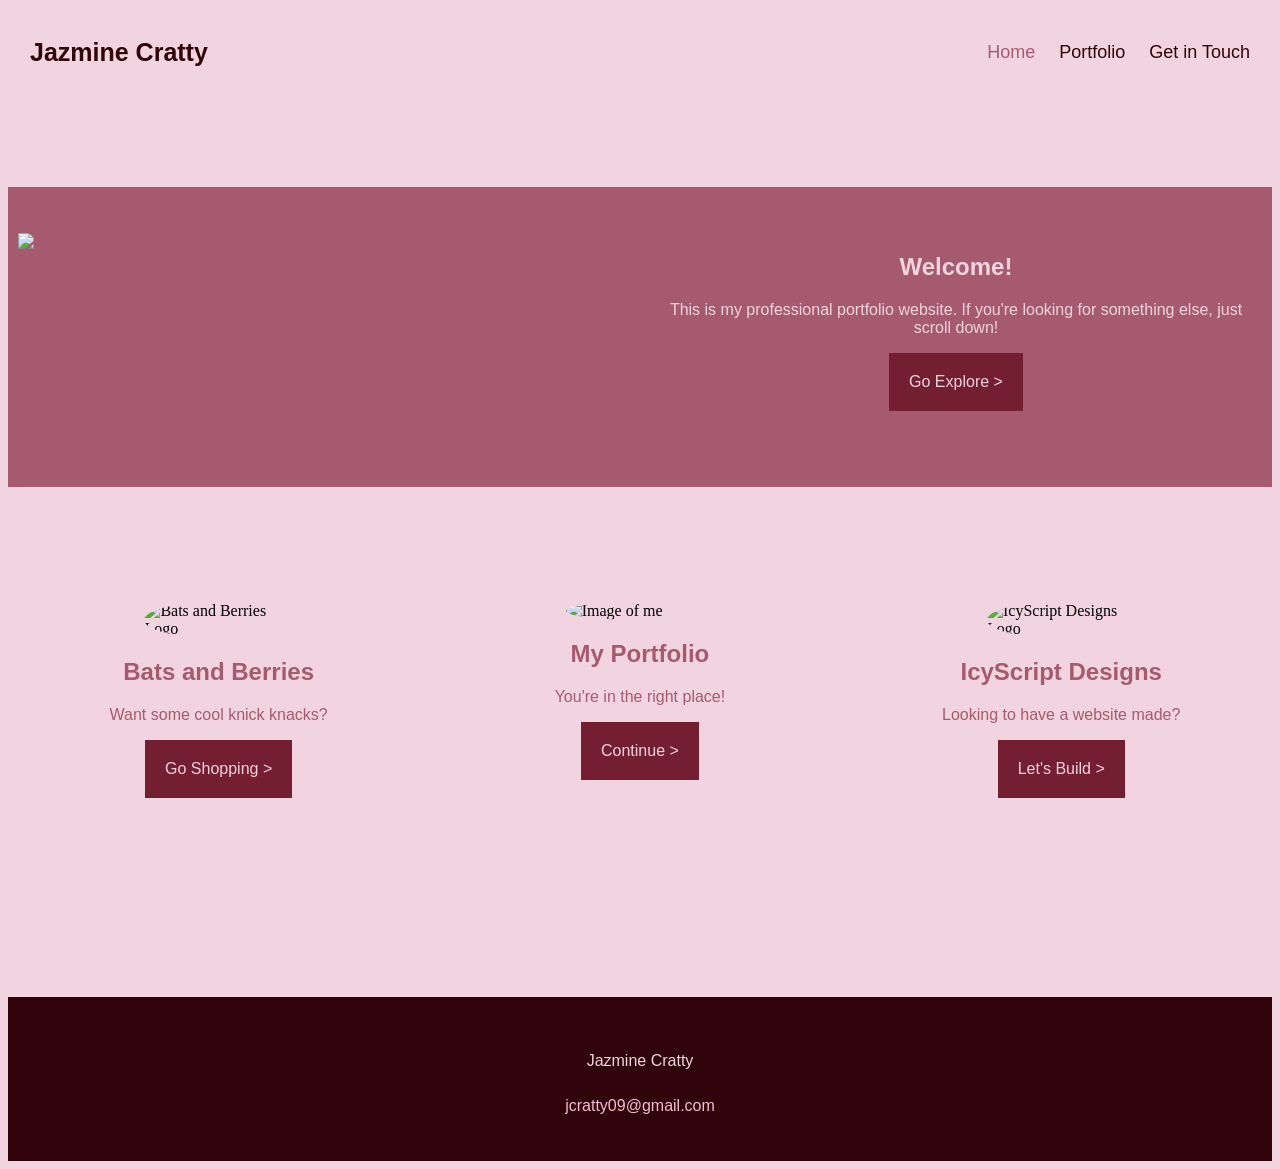
==== index.html @ 26d28ddb "Change home to index" ====
<!DOCTYPE html>
<html lang="en">
<head>
    <meta charset="UTF-8">
    <meta name="viewport" content="width=device-width, initial-scale=1.0">
    <link rel="stylesheet" href="styles.css">
    <link rel="icon" type="image/x-icon" href="images/Flower Favicon.PNG">
    <title>Home | Jazmine Cratty</title>
</head>
<body>
    <!-- Header -->
    <div class="header">
        <a href="index.html" class="logo" style="font-family: 'Sanctum Grotesk', sans-serif;">Jazmine Cratty</a> 
        <div class="header-right">
            <a class="active" href="index.html">Home</a>
            <a href="portfolio.html">Portfolio</a>
            <a href="getintouch.html">Get in Touch</a>
        </div>
    </div>

    <br>
    <br>
    <br>
    <br>
    <br>

<!-- Image + Title -->
    <div class="row">
        <div class="column2">
            <br>
            <br>
            <img class="homeImage" src="images/Beetle Pink Image.PNG">
        </div>
        <div class="column1">
            <br>
            <br>
            <h2 style="background-color: #A65A6F">Welcome!</h2>
            <p style="background-color: #A65A6F">This is my professional portfolio website. If you're looking for something else, just scroll down!</p>
            <a href="portfolio.html">
                <button class="button">Go Explore ></button>
            </a>
        </div>
    </div>

    <br>
    <br>
    <br>
    <br>
    <br>

<!-- Three Section Divider -->
    <div class="row">
        <!--Bats and Berries-->
        <div class="column3">
            <img class="logo-circle" src="images/Bats and Berries.png" alt="Bats and Berries Logo">
            <h2 style="color: #A65A6F">Bats and Berries</h2>
            <p style="color: #A65A6F">Want some cool knick knacks?</p>
            <a href="https://candiexpressshop.wixsite.com/shop" target="_blank">
                <button class="button">Go Shopping ></button>
            </a>
        </div>

        <!--My Portfolio-->
        <div class="column3">
            <img class="logo-circle" src="images/Me.png" alt="Image of me">
            <h2 style="color: #A65A6F">My Portfolio</h2>
            <p style="color: #A65A6F">You're in the right place!</p>
            <a href="portfolio.html">
                <button class="button">Continue ></button>
            </a>
        </div>

        <!--IcyScript-->
        <div class="column3">
            <img class="logo-circle" src="images/IcyScript.png" alt="IcyScript Designs Logo">
            <h2 style="color: #A65A6F">IcyScript Designs</h2>
            <p style="color: #A65A6F">Looking to have a website made?</p>
            <a href="https://icywaters093.wixsite.com/my-site" target="_blank">
                <button class="button">Let's Build ></button>
            </a>
        </div>
    </div>

    <br>
    <br>
    <br>
    <br>
    <br>

    <!-- Footer -->
    <footer>
        <br>
        <br>
        <p style="background-color: #30030B">Jazmine Cratty<br>
        
        <br>
        <br>

        <a href="mailto:jcratty09@gmail.com">
            <button class="footerButton">jcratty09@gmail.com</button>
        </a>
        <br>
        <br>
    </footer>
</body>
</html>
---- styles.css ----
*
{
    background-color: #F1D4DF;
    box-sizing: border-box;
    text-decoration: none;
}

h1
{
    color: #F1D4DF;
    font-family: 'Sanctum Grotesk', sans-serif;
    text-align: center;
}

h2
{
    color: #F1D4DF;
    text-align: center;
    font-family: 'Sanctum Grotesk', sans-serif;
}

p
{
  color: #F1D4DF;
  text-align: center;
  font-family: 'Bricolage Grotesque', sans-serif;
}

.header 
{
  overflow: hidden;
  background-color: #F1D4DF;
  padding: 20px 10px;
}

.header a 
{
  float: left;
  color: #30030B;
  text-align: center;
  padding: 12px;
  text-decoration: none;
  font-size: 18px; 
  line-height: 25px;
  border-radius: 4px;
  font-family: 'Bricolage Grotesque', sans-serif;
  text-decoration: none;
}

.header a.logo 
{
  font-size: 25px;
  font-weight: bold;
  font-family: 'Sanctum Grotesk', sans-serif;
}

.header a:hover 
{
  background-color: #F1D4DF;
  color: #A65A6F;
}

.header a.active 
{
  background-color: #F1D4DF;
  color: #A65A6F;
}

.header-right 
{
  float: right;
}

.homeImage
{
  width: 50%;
  background-color: #A65A6F;
}

/* Create two equal columns that floats next to each other */
.column1
{
  float: right;
  width: 50%;
  padding: 10px;
  height: 300px; /* basically padding */
  background-color: #A65A6F;
}

.column2 
{
  float: left;
  width: 50%;
  padding: 10px;
  height: 300px; /* basically padding */
  background-color: #A65A6F;
}

.column3 
{
  float: left;
  width: 33.33%;
  padding: 25px;
  height: 330px; /* Should be removed. Only for demonstration */
  background-color: #F1D4DF;
}


/* Clear floats after the columns */
.row:after 
{
  content: "";
  display: table;
  clear: both;
}

.button 
{
  background-color: #741E31;
  border: none;
  color: #F1D4DF;
  padding: 20px;
  text-align: center;
  text-decoration: none;
  display: inline-block;
  font-size: 16px;
  margin: 4px 2px;
  cursor: pointer;
  display: block;
  margin: auto;
  font-family: 'Bricolage Grotesque', sans-serif;
  text-decoration: none;
}

.button:hover
{
  background-color: #F1D4DF;
  color: #741E31;
  text-decoration: none;
}

.logo-circle
{
  border-radius: 50%;
  width: 40%;
  display: block;
  margin: auto;
}

.portfolioButton 
{
    padding: 15px 32px;
    display: inline-block;
    margin: 0;
    transition-duration: 0.2s;
    cursor: pointer; 
    position: absolute;
    margin: auto;
    left: 50%;
    -ms-transform: translate(-50%, -50%);
    transform: translate(-50%, -50%);
    width: 60%;
    
    /* Text */
    font-family: 'Bricolage Grotesque', sans-serif;
    color: #F1D4DF;
    text-align: center;
    text-decoration: none;
    font-size: 1rem;
    
    /* Decoration */
    border: 0px solid;
    background-color: #A65A6F;
}

.portfolioButton:hover
{
  background-color: #F1D4DF;
  color: #A65A6F;
  border: 0px solid;
}

footer
{
  background-color: #30030B;
  text-align: center;
  padding: 3px;
  color: #F1D4DF;
}

.footerButton 
{
    padding: 15px 32px;
    display: inline-block;
    margin: 0;
    transition-duration: 0.2s;
    cursor: pointer; 
    position: absolute;
    margin: auto;
    left: 50%;
    -ms-transform: translate(-50%, -50%);
    transform: translate(-50%, -50%);
    width: 60%;
    
    /* Text */
    font-family: 'Bricolage Grotesque', sans-serif;
    color: #F6BAD6;
    text-align: center;
    text-decoration: none;
    font-size: 1rem;
    
    /* Decoration */
    border: 0px solid;
    background-color: #30030B;
}

.footerButton:hover
{
  background-color: #F1D4DF;
  color: #30030B;
  border: 0px solid;
}

/* FONTS */
/* Sanctum Grotesk */
@font-face
{
  font-family: 'Sanctum Grotesk';
  src: url('fonts/SanctumGrotesk-Regular.otf') format('woff2');
  font-weight: normal;
  font-style: normal;
  font-display: swap; 
}
/* Bricolage Grotesque */
@font-face
{
  font-family: 'Bricolage Grotesque';
  src: url('fonts/BricolageGrotesque-VariableFont_opsz\,wdth\,wght.ttf') format('woff2');
  font-weight: normal;
  font-style: normal;
  font-display: swap; 
}

/* IMAGES, GRIDS AND MODALS */
.image-grid
{
  display: grid;
  grid-template-columns: repeat(auto-fit, minmax(250px, 1fr));
  gap: 20px;
}

.image-grid img
{
  width: 100%;
  border-radius: 6px;
  cursor: pointer;
  transition: 0.3s;
}

.image-grid img:hover
{
  opacity: 0.7;
}

.modal
{
  display: none;
  position: fixed;
  z-index: 10;
  left: 0;
  top: 0;
  width: 100%;
  height: 100%;
  background: #A65A6F;

  /* NEW: allow modal to scroll */
  overflow-y: auto;

  /* Remove padding-top so image starts at top */
  padding: 40px 0;
}

.modal-content
{
  display: block;
  margin: auto;
  max-width: 80%;
  animation: zoom 0.6s;
}

.caption
{
  text-align: center;
  color: #F1D4DF;
  background-color: #A65A6F;
  margin-top: 15px;
  animation: zoom 0.6s;
}

@keyframes zoom 
{
  from { transform: scale(0); }
  to { transform: scale(1); }
}

.close 
{
  position: absolute;
  top: 20px;
  right: 40px;
  font-size: 40px;
  color: #F1D4DF;
  background-color: #A65A6F;
  cursor: pointer;
}

.caption h2 
{
  color: #F1D4DF;
  background-color: #A65A6F;
  padding: 10px;
  margin: 10px 0 5px;
  font-size: 24px;
}

.caption p 
{
  color: #F1D4DF;
  background-color: #A65A6F;
  font-size: 16px;
  line-height: 1.4;
  max-width: 80%;
  margin: 0 auto;
}

/* CONTACT FORM */
input[type=text], select, textarea 
{
  width: 100%;
  padding: 12px;
  border: 1px solid #F1D4DF;
  border-radius: 4px;
  box-sizing: border-box;
  margin-top: 6px;
  margin-bottom: 16px;
  resize: vertical;
  background-color: #A65A6F;
  font-family: 'Bricolage Grotesque', sans-serif;
}

/* button */
input[type=submit] 
{
  background-color: #F1D4DF;
  color: #30030B;
  padding: 12px 20px;
  border: none;
  border-radius: 4px;
  cursor: pointer;
  font-family: 'Bricolage Grotesque', sans-serif;
}

input[type=submit]:hover 
{
  background-color: #F6BAD6;
}

.container 
{
  border-radius: 5px;
  background-color: #A65A6F;
  padding: 20px;
}

label
{
  background-color: #A65A6F;
  color: #F1D4DF;
  font-family: 'Sanctum Grotesk', sans-serif;
}

form
{
  background-color: #A65A6F;
  padding: 50px;
}

::placeholder
{
  color: #F6BAD6;
}

/* responsive stuff */
@media screen and (max-width: 500px) 
{
  .header a 
  {
    float: none;
    display: block;
    text-align: left;
  }
  
  .header-right 
  {
    float: none;
  }
}

@media (max-width: 768px) 
{
  .image-column 
  {
    flex: 1 1 100%; /* Stacks items to take full width */
  }
}

@media only screen and (max-width: 700px)
{
  .modal-content {
    width: 100%;
  }
}


/*
Lightest
#F1D4DF
#F6BAD6
#A65A6F
#741E31
#30030B
Darkest

font-family: 'Sanctum Grotesk', sans-serif;
font-family: 'Bricolage Grotesque', sans-serif;
*/
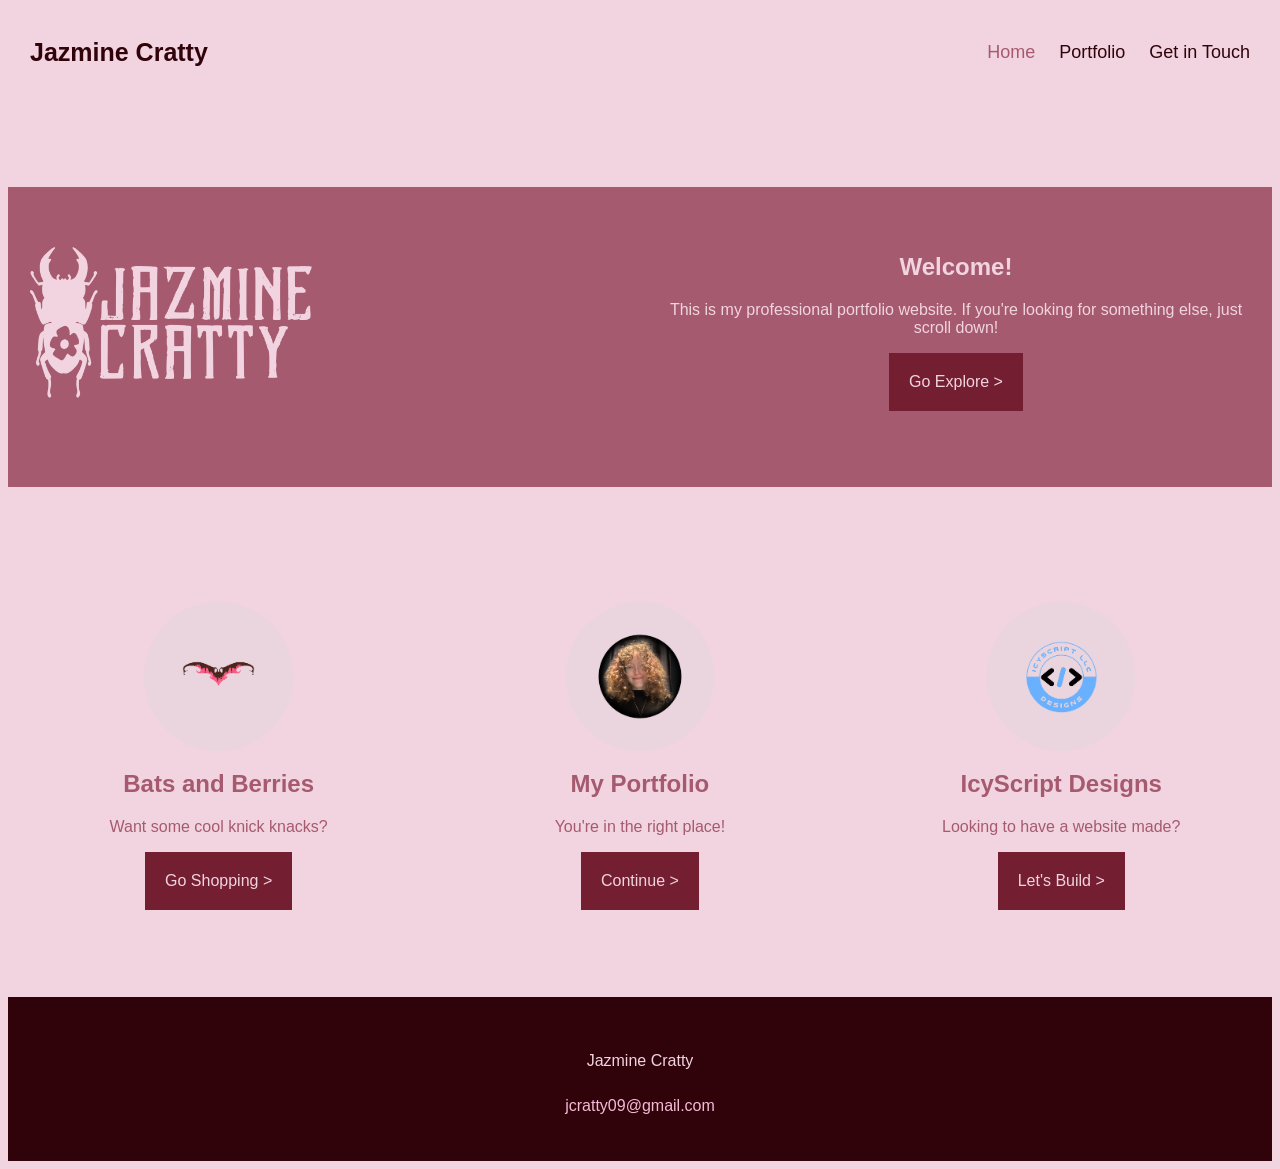
==== commit 59609fec: "Images Retry" ====
--- a/index.html
+++ b/index.html
@@ -29,7 +29,7 @@
         <div class="column2">
             <br>
             <br>
-            <img class="homeImage" src="images/Beetle Pink Image.PNG">
+            <img class="homeImage" src="Beetle Pink Image.PNG">
         </div>
         <div class="column1">
             <br>
@@ -52,7 +52,7 @@
     <div class="row">
         <!--Bats and Berries-->
         <div class="column3">
-            <img class="logo-circle" src="images/Bats and Berries.png" alt="Bats and Berries Logo">
+            <img class="logo-circle" src="Bats and Berries.png" alt="Bats and Berries Logo">
             <h2 style="color: #A65A6F">Bats and Berries</h2>
             <p style="color: #A65A6F">Want some cool knick knacks?</p>
             <a href="https://candiexpressshop.wixsite.com/shop" target="_blank">
@@ -62,7 +62,7 @@
 
         <!--My Portfolio-->
         <div class="column3">
-            <img class="logo-circle" src="images/Me.png" alt="Image of me">
+            <img class="logo-circle" src="Me.png" alt="Image of me">
             <h2 style="color: #A65A6F">My Portfolio</h2>
             <p style="color: #A65A6F">You're in the right place!</p>
             <a href="portfolio.html">
@@ -72,7 +72,7 @@
 
         <!--IcyScript-->
         <div class="column3">
-            <img class="logo-circle" src="images/IcyScript.png" alt="IcyScript Designs Logo">
+            <img class="logo-circle" src="IcyScript.png" alt="IcyScript Designs Logo">
             <h2 style="color: #A65A6F">IcyScript Designs</h2>
             <p style="color: #A65A6F">Looking to have a website made?</p>
             <a href="https://icywaters093.wixsite.com/my-site" target="_blank">
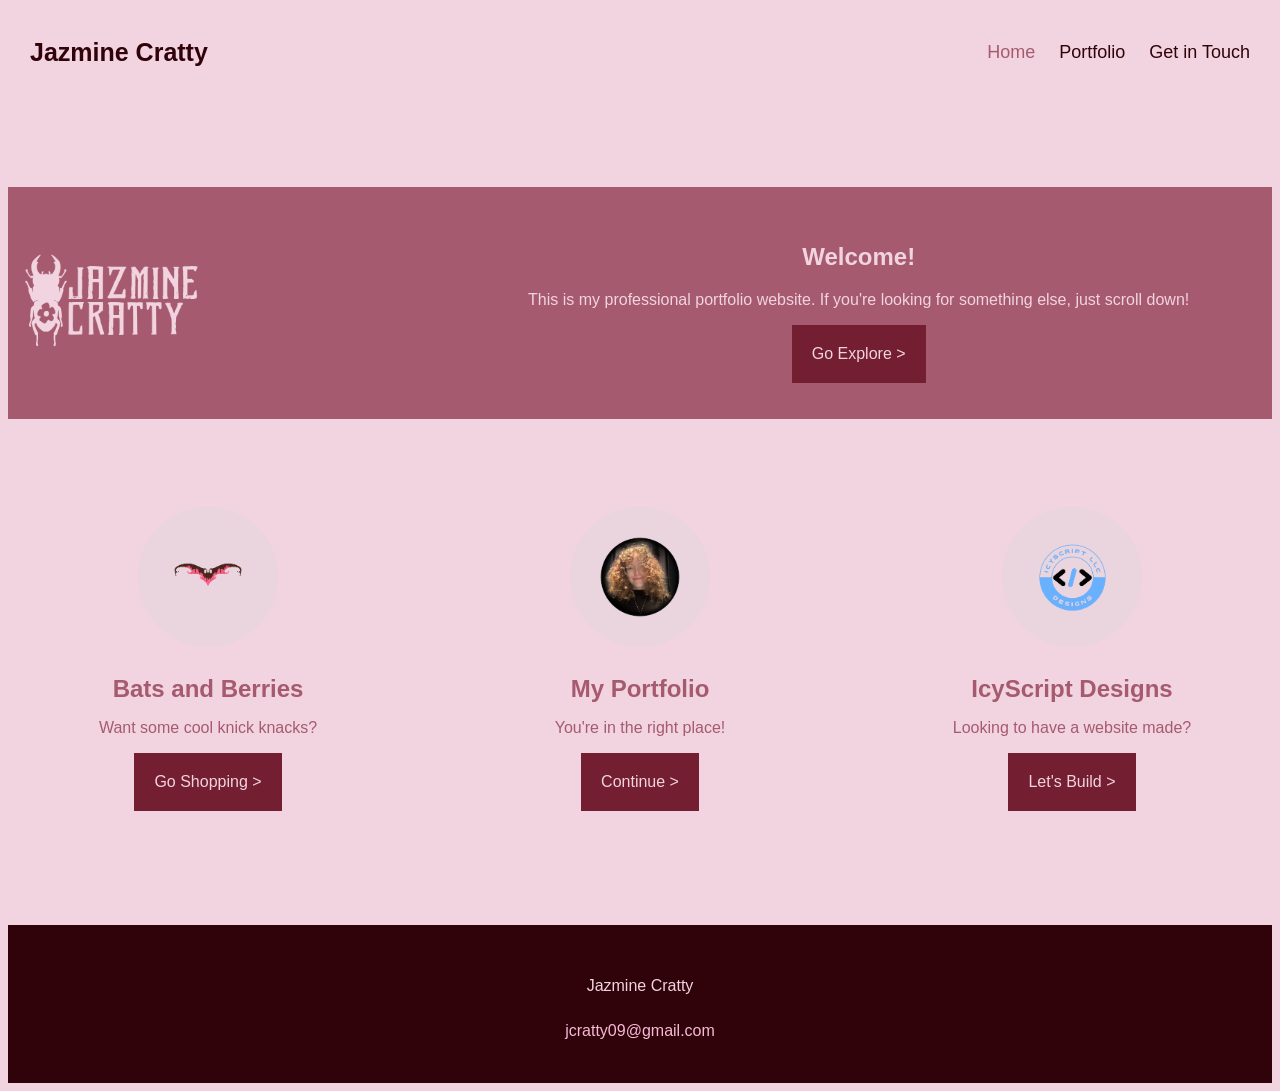
==== commit fdb91108: "Homepage made Responsive" ====
--- a/index.html
+++ b/index.html
@@ -4,7 +4,7 @@
     <meta charset="UTF-8">
     <meta name="viewport" content="width=device-width, initial-scale=1.0">
     <link rel="stylesheet" href="styles.css">
-    <link rel="icon" type="image/x-icon" href="images/Flower Favicon.PNG">
+    <link rel="icon" type="image/x-icon" href="Flower Favicon.PNG">
     <title>Home | Jazmine Cratty</title>
 </head>
 <body>
@@ -24,7 +24,9 @@
     <br>
     <br>
 
-<!-- Image + Title -->
+    <!--
+
+<!-- Image + Title 
     <div class="row">
         <div class="column2">
             <br>
@@ -48,9 +50,9 @@
     <br>
     <br>
 
-<!-- Three Section Divider -->
+<!-- Three Section Divider
     <div class="row">
-        <!--Bats and Berries-->
+        <!--Bats and Berries
         <div class="column3">
             <img class="logo-circle" src="Bats and Berries.png" alt="Bats and Berries Logo">
             <h2 style="color: #A65A6F">Bats and Berries</h2>
@@ -60,7 +62,7 @@
             </a>
         </div>
 
-        <!--My Portfolio-->
+        <!--My Portfolio
         <div class="column3">
             <img class="logo-circle" src="Me.png" alt="Image of me">
             <h2 style="color: #A65A6F">My Portfolio</h2>
@@ -70,7 +72,7 @@
             </a>
         </div>
 
-        <!--IcyScript-->
+        <!--IcyScript
         <div class="column3">
             <img class="logo-circle" src="IcyScript.png" alt="IcyScript Designs Logo">
             <h2 style="color: #A65A6F">IcyScript Designs</h2>
@@ -78,6 +80,58 @@
             <a href="https://icywaters093.wixsite.com/my-site" target="_blank">
                 <button class="button">Let's Build ></button>
             </a>
+        </div>
+    </div>
+-->
+    <div id="landing-grid-container">
+        <div id="landing-header">
+            <div id="landing-logo">
+                <img class="homeImage" src="Beetle Pink Image.PNG">
+            </div>
+
+            <div id="landing-welcome">
+                <br>
+                <br>
+                <h2 style="background-color: #A65A6F">Welcome!</h2>
+                <p style="background-color: #A65A6F">This is my professional portfolio website. If you're looking for something else, just scroll down!</p>
+                <a href="portfolio.html">
+                    <button class="button">Go Explore ></button>
+                </a>
+                <br>
+                <br>
+            </div>
+        </div>
+
+        <div id="landing-links-row">
+            <!--Bats and Berries-->
+            <div class="landing-link-column">
+                <img class="landing-logo-circle" src="Bats and Berries.png" alt="Bats and Berries Logo">
+                <h2 class="landing-link-title">Bats and Berries</h2>
+                <p class="landing-link-description">Want some cool knick knacks?</p>
+                <a href="https://candiexpressshop.wixsite.com/shop" target="_blank">
+                    <button class="button">Go Shopping ></button>
+                </a>
+            </div>
+
+            <!--My Portfolio-->
+            <div class="landing-link-column">
+                <img class="landing-logo-circle" src="Me.png" alt="Image of me">
+                <h2 class="landing-link-title">My Portfolio</h2>
+                <p class="landing-link-description">You're in the right place!</p>
+                <a href="portfolio.html">
+                    <button class="button">Continue ></button>
+                </a>
+            </div>
+
+            <!--IcyScript-->
+            <div class="landing-link-column">
+                <img class="landing-logo-circle" src="IcyScript.png" alt="IcyScript Designs Logo">
+                <h2 class="landing-link-title">IcyScript Designs</h2>
+                <p class="landing-link-description">Looking to have a website made?</p>
+                <a href="https://icywaters093.wixsite.com/my-site" target="_blank">
+                    <button class="button">Let's Build ></button>
+                </a>
+            </div>
         </div>
     </div>
 
--- a/styles.css
+++ b/styles.css
@@ -3,6 +3,7 @@
     background-color: #F1D4DF;
     box-sizing: border-box;
     text-decoration: none;
+    overflow-x: hidden;
 }
 
 h1
@@ -74,8 +75,165 @@
 .homeImage
 {
   width: 50%;
-  background-color: #A65A6F;
-}
+  max-width: 70%;
+  min-width: 30%;
+  height: auto;
+  background-color: #A65A6F;
+  background-repeat: no-repeat;
+  background-size: contain;
+}
+
+/* HOMESCREEN LAYOUT */
+/* Parent container */
+#landing-grid-container 
+{
+    display: grid;
+    grid-template-rows: auto auto;
+    gap: 2rem;
+    padding: 0;
+}
+
+/* Top row: 2 columns */
+#landing-header 
+{
+    display: grid;
+    grid-template-columns: 1fr 2fr;
+    align-items: center;
+    gap: 1.5rem;
+    background-color: #A65A6F;
+}
+
+#landing-welcome
+{
+  background-color: #A65A6F;
+}
+
+#landing-welcome p
+{
+  font-family: 'Bricolage Grotesque', sans-serif;
+}
+
+/* Logo */
+#landing-logo img 
+{
+    max-width: 100%;
+    height: auto;
+    background-color: #A65A6F;
+    padding: 10px;
+}
+
+#landing-logo 
+{
+  background-color: #A65A6F;
+}
+
+/* Welcome text */
+#landing-welcome h1 
+{
+    margin: 0;
+    font-size: 2rem;
+}
+
+/* Bottom row container */
+#landing-links-row 
+{
+    display: grid;
+    grid-template-columns: repeat(3, 1fr);
+    gap: 2rem;
+    margin-top: 2rem;
+}
+
+/* Individual columns */
+.landing-link-column 
+{
+    text-align: center;
+    padding: 1.5rem;
+}
+
+/* Circular logos */
+.landing-logo-circle 
+{
+    width: 140px;
+    height: 140px;
+    object-fit: cover;
+    border-radius: 50%;
+    margin-bottom: 1rem;
+}
+
+/* Titles */
+.landing-link-title 
+{
+    color: #A65A6F;
+    margin: 0.5rem 0;
+}
+
+/* Descriptions */
+.landing-link-description 
+{
+    color: #A65A6F;
+    margin-bottom: 1rem;
+}
+
+/* Buttons */
+.landing-link-button 
+{
+    padding: 0.75rem 1.25rem;
+    border-radius: 6px;
+    transition: background 0.2s ease;
+    background-color: #741E31;
+    border: none;
+    color: #F1D4DF;
+    text-align: center;
+    text-decoration: none;
+    display: inline-block;
+    font-size: 16px;
+    margin: 4px 2px;
+    cursor: pointer;
+    display: block;
+    margin: auto;
+    font-family: 'Bricolage Grotesque', sans-serif;
+    text-decoration: none;
+}
+
+/* Responsive collapse */
+@media (max-width: 800px) 
+{
+    #landing-links-row {
+        grid-template-columns: 1fr;
+    }
+}
+
+/* Link items */
+.landing-link-item 
+{
+    display: block;
+    padding: 1.5rem;
+    background: #f0f0f0;
+    text-align: center;
+    border-radius: 8px;
+    text-decoration: none;
+    font-weight: bold;
+    transition: background 0.2s ease;
+}
+
+.landing-link-item:hover 
+{
+    background: #e0e0e0;
+}
+
+/* Responsive adjustments */
+@media (max-width: 800px) 
+{
+    #landing-header {
+        grid-template-columns: 1fr;
+        text-align: center;
+    }
+
+    #landing-links {
+        grid-template-columns: 1fr;
+    }
+}
+
 
 /* Create two equal columns that floats next to each other */
 .column1
@@ -184,7 +342,8 @@
 {
   background-color: #30030B;
   text-align: center;
-  padding: 3px;
+  padding: 0;
+  width: 100%;
   color: #F1D4DF;
 }
 
@@ -421,6 +580,12 @@
   }
 }
 
+/* Fallback fonts for Apple / Android */
+body 
+{
+  font-family: 'YourCustomFont', -apple-system, BlinkMacSystemFont, 'Segoe UI', Roboto, sans-serif;
+}
+
 
 /*
 Lightest
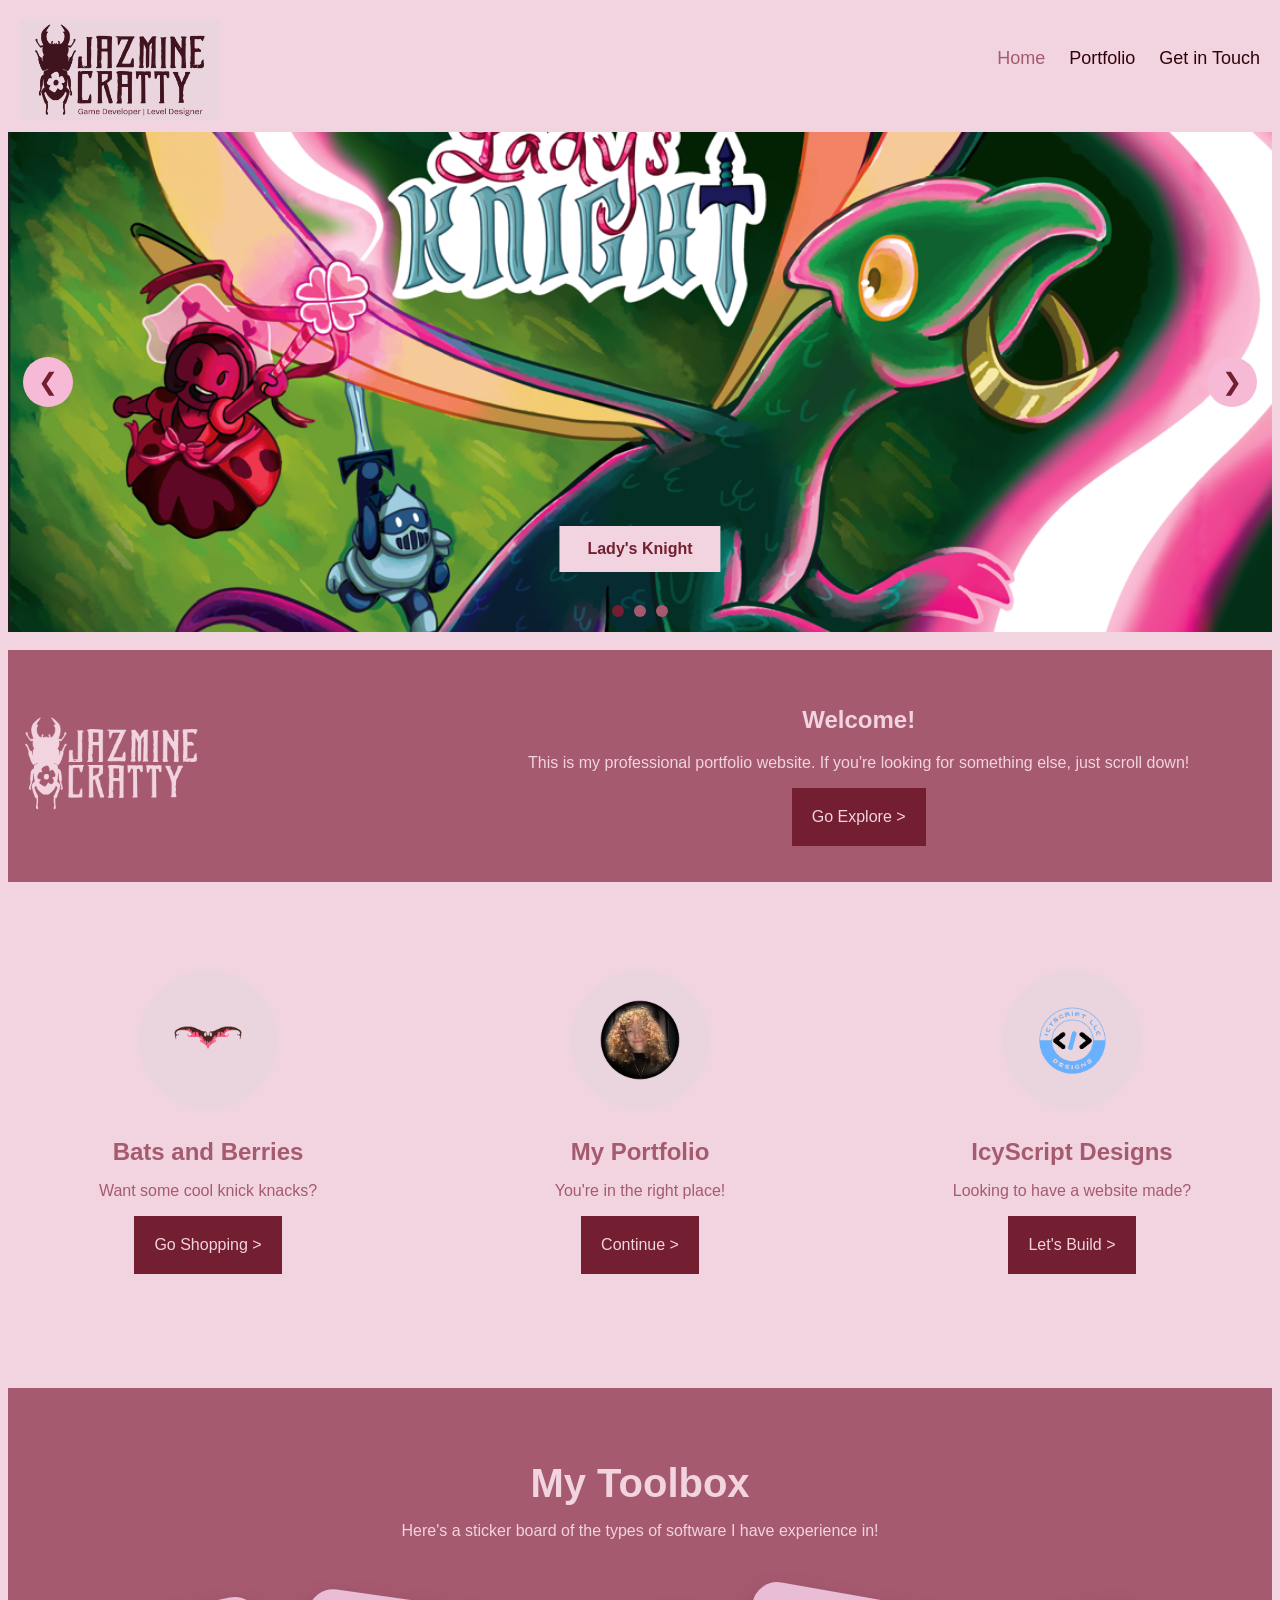
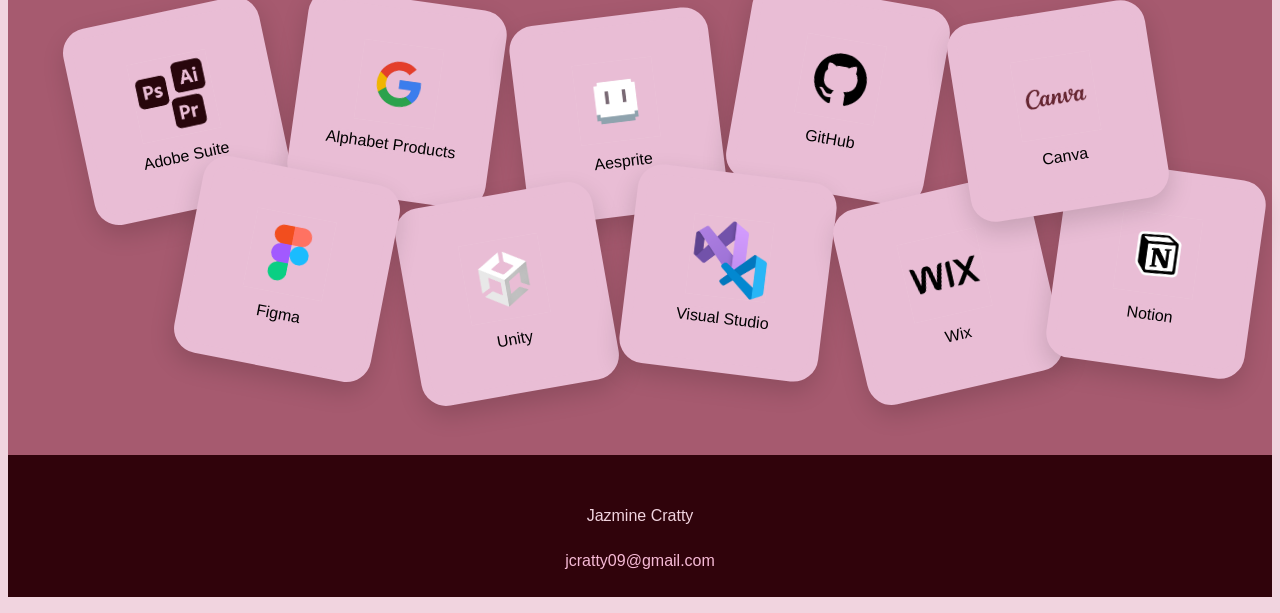
==== commit 3b1555d1: "Big push for random changes" ====
--- a/index.html
+++ b/index.html
@@ -10,7 +10,12 @@
 <body>
     <!-- Header -->
     <div class="header">
-        <a href="index.html" class="logo" style="font-family: 'Sanctum Grotesk', sans-serif;">Jazmine Cratty</a> 
+        <!-- <a href="index.html" class="logo" style="font-family: 'Sanctum Grotesk', sans-serif;">Jazmine Cratty</a> -->
+
+        <a href="index.html" class="logo">
+            <img src="Logo with Title.png" alt="Logo and Title">
+        </a>
+
         <div class="header-right">
             <a class="active" href="index.html">Home</a>
             <a href="portfolio.html">Portfolio</a>
@@ -18,71 +23,50 @@
         </div>
     </div>
 
-    <br>
-    <br>
-    <br>
-    <br>
-    <br>
-
-    <!--
-
-<!-- Image + Title 
-    <div class="row">
-        <div class="column2">
-            <br>
-            <br>
-            <img class="homeImage" src="Beetle Pink Image.PNG">
-        </div>
-        <div class="column1">
-            <br>
-            <br>
-            <h2 style="background-color: #A65A6F">Welcome!</h2>
-            <p style="background-color: #A65A6F">This is my professional portfolio website. If you're looking for something else, just scroll down!</p>
-            <a href="portfolio.html">
-                <button class="button">Go Explore ></button>
+    <!-- CAROUSEL -->
+    <div class="jmzCarousel-container">
+        <div class="jmzCarousel-slide active">
+            <img src="Lady's Knight Poster.png" alt="Lady's Knight Poster">
+            <a href="gamedesign.html" class="jmzCarousel-button">
+                Lady's Knight
             </a>
         </div>
-    </div>
-
-    <br>
-    <br>
-    <br>
-    <br>
-    <br>
-
-<!-- Three Section Divider
-    <div class="row">
-        <!--Bats and Berries
-        <div class="column3">
-            <img class="logo-circle" src="Bats and Berries.png" alt="Bats and Berries Logo">
-            <h2 style="color: #A65A6F">Bats and Berries</h2>
-            <p style="color: #A65A6F">Want some cool knick knacks?</p>
-            <a href="https://candiexpressshop.wixsite.com/shop" target="_blank">
-                <button class="button">Go Shopping ></button>
+
+        <div class="jmzCarousel-slide">
+            <img src="Bats and Berries.png" alt="Bats and Berries Logo">
+            <a href="https://batsandberriesco.wixsite.com/home" target="_blank" class="jmzCarousel-button">
+                Bats and Berries
             </a>
         </div>
 
-        <!--My Portfolio
-        <div class="column3">
-            <img class="logo-circle" src="Me.png" alt="Image of me">
-            <h2 style="color: #A65A6F">My Portfolio</h2>
-            <p style="color: #A65A6F">You're in the right place!</p>
-            <a href="portfolio.html">
-                <button class="button">Continue ></button>
+        <div class="jmzCarousel-slide">
+            <img src="Medium Man.jpg" alt="Medium Man">
+            <<a href="digitalart.html" class="jmzCarousel-button">
+                Medium Man
             </a>
         </div>
 
-        <!--IcyScript
-        <div class="column3">
-            <img class="logo-circle" src="IcyScript.png" alt="IcyScript Designs Logo">
-            <h2 style="color: #A65A6F">IcyScript Designs</h2>
-            <p style="color: #A65A6F">Looking to have a website made?</p>
-            <a href="https://icywaters093.wixsite.com/my-site" target="_blank">
-                <button class="button">Let's Build ></button>
-            </a>
-        </div>
-    </div>
--->
+        <!-- Arrows -->
+        <button class="jmzCarousel-arrow jmzCarousel-prev">&#10094;</button>
+        <button class="jmzCarousel-arrow jmzCarousel-next">&#10095;</button>
+
+        <!-- Dots -->
+        <div class="jmzCarousel-dots">
+            <button class="jmzCarousel-dot active"></button>
+            <button class="jmzCarousel-dot"></button>
+            <button class="jmzCarousel-dot"></button>
+        </div>
+    </div>
+    
+    <br>
+
+    <div style="text-align:center">
+        <span class="dot" onclick="currentSlide(1)"></span> 
+        <span class="dot" onclick="currentSlide(2)"></span> 
+        <span class="dot" onclick="currentSlide(3)"></span> 
+    </div>
+
+    <!-- LANDING STRIP -->
     <div id="landing-grid-container">
         <div id="landing-header">
             <div id="landing-logo">
@@ -101,6 +85,8 @@
                 <br>
             </div>
         </div>
+
+        
 
         <div id="landing-links-row">
             <!--Bats and Berries-->
@@ -108,7 +94,7 @@
                 <img class="landing-logo-circle" src="Bats and Berries.png" alt="Bats and Berries Logo">
                 <h2 class="landing-link-title">Bats and Berries</h2>
                 <p class="landing-link-description">Want some cool knick knacks?</p>
-                <a href="https://candiexpressshop.wixsite.com/shop" target="_blank">
+                <a href="https://batsandberriesco.wixsite.com/home" target="_blank">
                     <button class="button">Go Shopping ></button>
                 </a>
             </div>
@@ -141,7 +127,65 @@
     <br>
     <br>
 
-    <!-- Footer -->
+    <!-- STICKER BOARD -->
+    <section class="jmzStickerSection">
+        <h2>My Toolbox</h2>
+        <p>Here's a sticker board of the types of software I have experience in!</p>
+
+        <div class="jmzStickerBoard">
+            <div class="jmzSticker adobe">
+                <img src="Adobe.png" alt="Adobe Suite">
+                <span>Adobe Suite</span>
+            </div>
+
+            <div class="jmzSticker google">
+                <img src="Google.png" alt="Alphabet Products">
+                <span>Alphabet Products</span>
+            </div>
+
+            <div class="jmzSticker aseprite">
+                <img src="Aesprite.png" alt="Aesprite">
+                <span>Aesprite</span>
+            </div>
+
+            <div class="jmzSticker unity">
+                <img src="Unity.png" alt="Unity">
+                <span>Unity</span>
+            </div>
+
+            <div class="jmzSticker github">
+                <img src="Git.png" alt="GitHub">
+                <span>GitHub</span>
+            </div>
+
+            <div class="jmzSticker visualstudio">
+                <img src="VS Code.png" alt="Visual Studio Products">
+                <span>Visual Studio</span>
+            </div>
+
+            <div class="jmzSticker figma">
+                <img src="Figma.png" alt="Figma">
+                <span>Figma</span>
+            </div>
+
+            <div class="jmzSticker wix">
+                <img src="Wix.png" alt="Wix">
+                <span>Wix</span>
+            </div>
+
+            <div class="jmzSticker notion">
+                <img src="Notion.png" alt="Notion">
+                <span>Notion</span>
+            </div>
+
+            <div class="jmzSticker canva">
+                <img src="Canva.png" alt="Canva">
+                <span>Canva</span>
+            </div>
+        </div>
+    </section>
+
+    <!-- FOOTER -->
     <footer>
         <br>
         <br>
@@ -156,5 +200,92 @@
         <br>
         <br>
     </footer>
+<script>
+    const jmzCarouselSlides =
+    document.querySelectorAll(".jmzCarousel-slide");
+
+    const jmzCarouselDots =
+        document.querySelectorAll(".jmzCarousel-dot");
+
+    const jmzCarouselPrev =
+        document.querySelector(".jmzCarousel-prev");
+
+    const jmzCarouselNext =
+        document.querySelector(".jmzCarousel-next");
+
+    let jmzCarouselCurrent = 0;
+    let jmzCarouselTimer;
+
+    function jmzCarouselShowSlide(index) 
+    {
+        if (index < 0) {
+            index = jmzCarouselSlides.length - 1;
+        }
+
+        if (index >= jmzCarouselSlides.length) {
+            index = 0;
+        }
+
+        jmzCarouselSlides.forEach(slide =>
+            slide.classList.remove("active")
+        );
+
+        jmzCarouselDots.forEach(dot =>
+            dot.classList.remove("active")
+        );
+
+        jmzCarouselSlides[index].classList.add("active");
+        jmzCarouselDots[index].classList.add("active");
+
+        jmzCarouselCurrent = index;
+    }
+
+    function jmzCarouselNextSlide() 
+    {
+        jmzCarouselShowSlide(jmzCarouselCurrent + 1);
+    }
+
+    function jmzCarouselPrevSlide() 
+    {
+        jmzCarouselShowSlide(jmzCarouselCurrent - 1);
+    }
+
+    jmzCarouselNext.addEventListener("click", () => 
+    {
+        jmzCarouselNextSlide();
+        jmzCarouselRestartTimer();
+    });
+
+    jmzCarouselPrev.addEventListener("click", () => 
+    {
+        jmzCarouselPrevSlide();
+        jmzCarouselRestartTimer();
+    });
+
+    jmzCarouselDots.forEach((dot, index) => 
+    {
+        dot.addEventListener("click", () => 
+        {
+            jmzCarouselShowSlide(index);
+            jmzCarouselRestartTimer();
+        });
+    });
+
+    function jmzCarouselStartTimer() 
+    {
+        jmzCarouselTimer = setInterval(() => 
+        {
+            jmzCarouselNextSlide();
+        }, 5000);
+    }
+
+    function jmzCarouselRestartTimer() 
+    {
+        clearInterval(jmzCarouselTimer);
+        jmzCarouselStartTimer();
+    }
+
+    jmzCarouselStartTimer();
+</script>
 </body>
 </html>
--- a/styles.css
+++ b/styles.css
@@ -3,7 +3,6 @@
     background-color: #F1D4DF;
     box-sizing: border-box;
     text-decoration: none;
-    overflow-x: hidden;
 }
 
 h1
@@ -29,9 +28,11 @@
 
 .header 
 {
+  position: sticky;
+  top: 0;
+  z-index: 1000;
   overflow: hidden;
   background-color: #F1D4DF;
-  padding: 20px 10px;
 }
 
 .header a 
@@ -42,8 +43,8 @@
   padding: 12px;
   text-decoration: none;
   font-size: 18px; 
-  line-height: 25px;
-  border-radius: 4px;
+  /*line-height: 25px;*/
+  /*border-radius: 4px;*/
   font-family: 'Bricolage Grotesque', sans-serif;
   text-decoration: none;
 }
@@ -55,6 +56,13 @@
   font-family: 'Sanctum Grotesk', sans-serif;
 }
 
+.logo img 
+{
+    height: 100px;
+    width: auto;
+    display: block;
+}
+
 .header a:hover 
 {
   background-color: #F1D4DF;
@@ -70,6 +78,9 @@
 .header-right 
 {
   float: right;
+  display: flex;
+  align-items: center;
+  height: 100px;
 }
 
 .homeImage
@@ -85,6 +96,122 @@
 
 /* HOMESCREEN LAYOUT */
 /* Parent container */
+
+/* CAROUSEL */
+.jmzCarousel-container 
+{
+    position: relative;
+    width: 100%;
+    height: 500px;
+    overflow: hidden;
+}
+
+.jmzCarousel-slide 
+{
+    position: absolute;
+    inset: 0;
+    opacity: 0;
+    transition: opacity 0.6s ease;
+    pointer-events: none;
+}
+
+.jmzCarousel-slide.active 
+{
+    opacity: 1;
+    pointer-events: auto;
+}
+
+.jmzCarousel-slide img 
+{
+    width: 100%;
+    height: 100%;
+    object-fit: cover;
+    display: block;
+}
+
+.jmzCarousel-button 
+{
+    position: absolute;
+    bottom: 60px;
+    left: 50%;
+    transform: translateX(-50%);
+    
+    display: inline-block;
+    padding: 14px 28px;
+
+    background: #F1D4DF;
+    color: #741E31;
+    text-decoration: none;
+    font-weight: 700;
+    font-size: 1rem;
+    font-family: 'Bricolage Grotesque', sans-serif;
+
+    transition: all 0.3s ease;
+    z-index: 5;
+}
+
+.jmzCarousel-button:hover {
+    background: #741E31;
+    color: #F1D4DF;
+}
+
+/* Arrows */
+
+.jmzCarousel-arrow 
+{
+    position: absolute;
+    top: 50%;
+    transform: translateY(-50%);
+    width: 50px;
+    height: 50px;
+    border: none;
+    border-radius: 50%;
+    cursor: pointer;
+    font-size: 24px;
+    color: #741E31;
+    background: #F6BAD6;
+    z-index: 10;
+    transition: 0.3s;
+}
+
+.jmzCarousel-arrow:hover
+{
+    background: #741E31;
+    color: #F6BAD6;
+}
+
+.jmzCarousel-prev {left: 15px;}
+.jmzCarousel-next {right: 15px;}
+
+/* Dots */
+.jmzCarousel-dots 
+{
+    position: absolute;
+    bottom: 15px;
+    left: 50%;
+    transform: translateX(-50%);
+    display: flex;
+    gap: 10px;
+    background: #00000000;
+}
+
+.jmzCarousel-dot 
+{
+    width: 12px;
+    height: 12px;
+    border-radius: 50%;
+    border: none;
+    background: #A65A6F;
+    cursor: pointer;
+    transition: 0.3s;
+}
+
+.jmzCarousel-dot.active 
+{
+    background: #741E31;
+}
+
+/* OTHER SHIT */
 #landing-grid-container 
 {
     display: grid;
@@ -305,6 +432,16 @@
   margin: auto;
 }
 
+/* SMALL BUTTONS FOR PORTFOLIO PAGE */
+.portfolioButtonRow 
+{
+    display: flex;
+    justify-content: center;
+    gap: 20px;
+    width: 60%;
+    margin: 0 auto 30px auto;
+}
+
 .portfolioButton 
 {
     padding: 15px 32px;
@@ -318,6 +455,7 @@
     -ms-transform: translate(-50%, -50%);
     transform: translate(-50%, -50%);
     width: 60%;
+    height: 10%;
     
     /* Text */
     font-family: 'Bricolage Grotesque', sans-serif;
@@ -335,9 +473,186 @@
 {
   background-color: #F1D4DF;
   color: #A65A6F;
-  border: 0px solid;
-}
-
+  border: 2px solid #A65A6F;
+}
+
+.portfolioButtonResume 
+{
+    padding: 15px 32px;
+    display: inline-block;
+    margin: 0;
+    transition-duration: 0.2s;
+    cursor: pointer; 
+    position: absolute;
+    margin: auto;
+    left: 50%;
+    -ms-transform: translate(-50%, -50%);
+    transform: translate(-50%, -50%);
+    width: 60%;
+    height: 10%;
+    
+    /* Text */
+    font-family: 'Bricolage Grotesque', sans-serif;
+    color: #F1D4DF;
+    text-align: center;
+    text-decoration: none;
+    font-size: 1rem;
+    
+    /* Decoration */
+    border: 0px solid;
+    background-color: #741E31;
+}
+
+.portfolioButtonResume:hover
+{
+  background-color: #F1D4DF;
+  color: #741E31;
+  border: 2px solid #741E31;
+}
+
+/* SOFTWARE SECTION */
+.jmzStickerSection 
+{
+  background-color: #A65A6F;
+  padding: 40px 20px;
+  text-align: center;
+}
+
+.jmzStickerSection h2 
+{
+  background-color: #A65A6F;
+    font-size: 2.5rem;
+    margin-bottom: 10px;
+    font-family: 'Sanctum Grotesk', sans-serif;
+    color: #F1D4DF;
+}
+
+.jmzStickerSection p 
+{
+  background-color: #A65A6F;
+  color: #F1D4DF;
+  margin-bottom: 50px;
+  font-family: 'Bricolage Grotesque', sans-serif;
+}
+
+.jmzStickerBoard 
+{
+  background-color: #A65A6F;
+  position: relative;
+  max-width: 1400px;
+  height: 425px;
+  margin: 0 auto;
+}
+
+.jmzSticker 
+{
+    position: absolute;
+    width: 200px;
+    height: 200px;
+
+    background: #e9bdd5;
+    border-radius: 25px;
+
+    display: flex;
+    flex-direction: column;
+    justify-content: center;
+    align-items: center;
+
+    box-shadow:
+        0 10px 25px rgba(0,0,0,.15);
+
+    transition: all .3s ease;
+
+    cursor: pointer;
+
+    border: 10px solid #e9bdd5;
+}
+
+.jmzSticker img {
+    width: 80px;
+    height: 80px;
+    object-fit: contain;
+}
+
+/* sticker text */
+.jmzSticker span 
+{
+    margin-top: 12px;
+    background-color: #e9bdd5;
+    font-family: 'Bricolage Grotesque', sans-serif;
+}
+
+.jmzSticker:hover {
+    transform: translateY(-15px) scale(1.08);
+    z-index: 100;
+}
+
+/* Stickers */
+.adobe {
+    top: 5%;
+    left: 4%;
+    transform: rotate(-12deg);
+}
+
+.google {
+    top: 2%;
+    left: 22%;
+    transform: rotate(8deg);
+}
+
+.aseprite {
+    top: 6%;
+    left: 40%;
+    transform: rotate(-7deg);
+}
+
+.github {
+    top: 1%;
+    left: 58%;
+    transform: rotate(10deg);
+}
+
+.canva {
+    top: 5%;
+    left: 76%;
+    transform: rotate(-9deg);
+}
+
+.figma {
+    top: 42%;
+    left: 13%;
+    transform: rotate(11deg);
+}
+
+.unity {
+    top: 48%;
+    left: 31%;
+    transform: rotate(-10deg);
+}
+
+.visualstudio {
+    top: 43%;
+    left: 49%;
+    transform: rotate(7deg);
+}
+
+.wix {
+    top: 47%;
+    left: 67%;
+    transform: rotate(-13deg);
+}
+
+.notion {
+    top: 42%;
+    left: 84%;
+    transform: rotate(8deg);
+}
+
+.jmzSticker:hover {
+    z-index: 999;
+}
+
+/* FOOTER */
 footer
 {
   background-color: #30030B;
